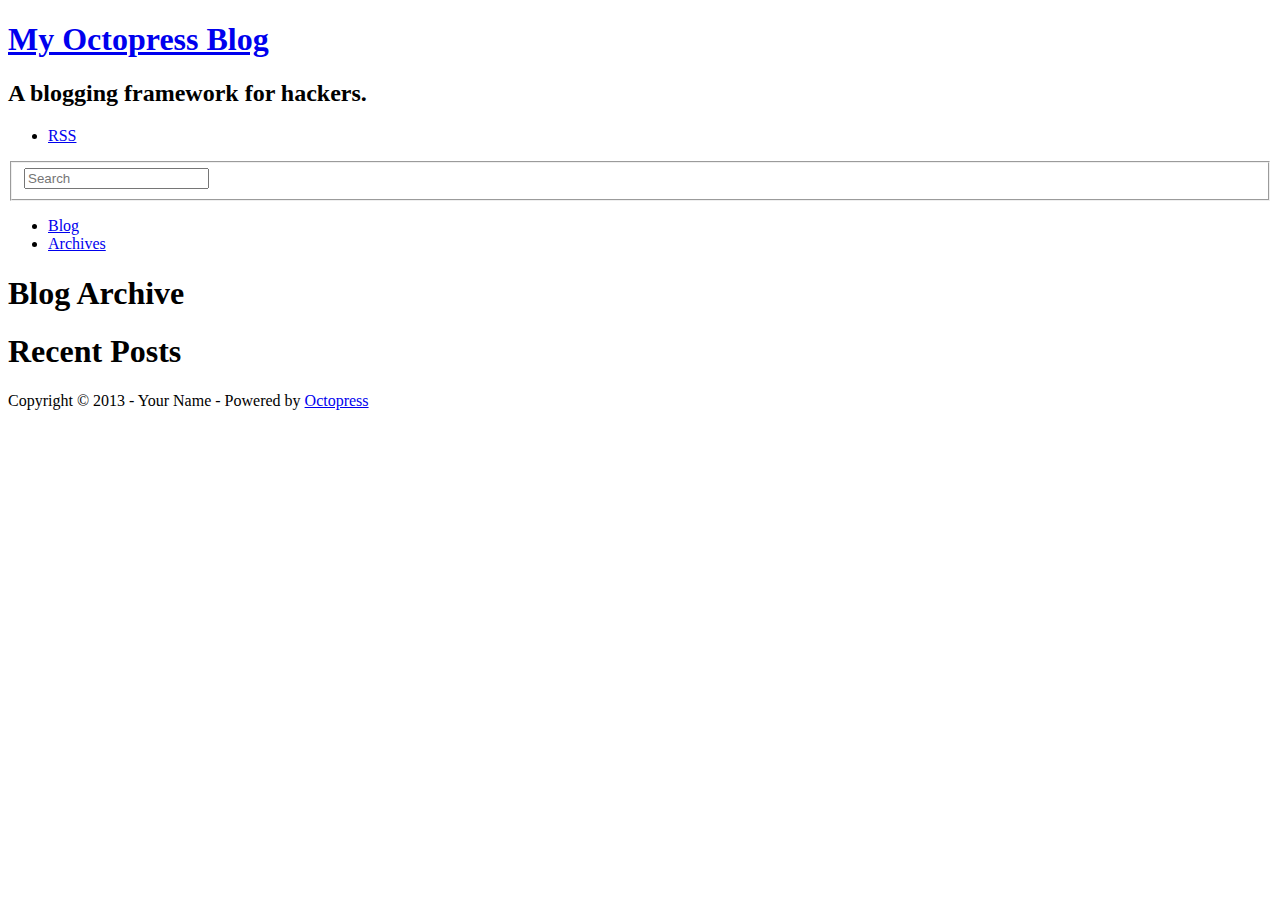
==== blog/archives/index.html @ 7ce46a20 "Site updated at 2013-08-03 17:13:37 UTC" ====
<!DOCTYPE html>
<!--[if IEMobile 7 ]><html class="no-js iem7"><![endif]-->
<!--[if lt IE 9]><html class="no-js lte-ie8"><![endif]-->
<!--[if (gt IE 8)|(gt IEMobile 7)|!(IEMobile)|!(IE)]><!--><html class="no-js" lang="en"><!--<![endif]-->
<head>
  <meta charset="utf-8">
  <title>Blog Archive - My Octopress Blog</title>
  <meta name="author" content="Your Name">

  
  <meta name="description" content=" Blog Archive Recent Posts ">
  

  <!-- http://t.co/dKP3o1e -->
  <meta name="HandheldFriendly" content="True">
  <meta name="MobileOptimized" content="320">
  <meta name="viewport" content="width=device-width, initial-scale=1">

  
  <link rel="canonical" href="http://teloon.github.io/wy-blog/blog/archives">
  <link href="/wy-blog/favicon.png" rel="icon">
  <link href="/wy-blog/stylesheets/screen.css" media="screen, projection" rel="stylesheet" type="text/css">
  <link href="/wy-blog/atom.xml" rel="alternate" title="My Octopress Blog" type="application/atom+xml">
  <script src="/wy-blog/javascripts/modernizr-2.0.js"></script>
  <script src="//ajax.googleapis.com/ajax/libs/jquery/1.9.1/jquery.min.js"></script>
  <script>!window.jQuery && document.write(unescape('%3Cscript src="./javascripts/lib/jquery.min.js"%3E%3C/script%3E'))</script>
  <script src="/wy-blog/javascripts/octopress.js" type="text/javascript"></script>
  <!--Fonts from Google"s Web font directory at http://google.com/webfonts -->
<link href="http://fonts.googleapis.com/css?family=PT+Serif:regular,italic,bold,bolditalic" rel="stylesheet" type="text/css">
<link href="http://fonts.googleapis.com/css?family=PT+Sans:regular,italic,bold,bolditalic" rel="stylesheet" type="text/css">

  

</head>

<body   >
  <header role="banner"><hgroup>
  <h1><a href="/wy-blog/">My Octopress Blog</a></h1>
  
    <h2>A blogging framework for hackers.</h2>
  
</hgroup>

</header>
  <nav role="navigation"><ul class="subscription" data-subscription="rss">
  <li><a href="/wy-blog/atom.xml" rel="subscribe-rss" title="subscribe via RSS">RSS</a></li>
  
</ul>
  
<form action="http://google.com/search" method="get">
  <fieldset role="search">
    <input type="hidden" name="q" value="site:teloon.github.io/wy-blog" />
    <input class="search" type="text" name="q" results="0" placeholder="Search"/>
  </fieldset>
</form>
  
<ul class="main-navigation">
  <li><a href="/wy-blog/">Blog</a></li>
  <li><a href="/wy-blog/blog/archives">Archives</a></li>
</ul>

</nav>
  <div id="main">
    <div id="content">
      <div>
<article role="article">
  
  <header>
    <h1 class="entry-title">Blog Archive</h1>
    
  </header>
  
  <div id="blog-archives">

</div>

  
</article>

</div>

<aside class="sidebar">
  
    <section>
  <h1>Recent Posts</h1>
  <ul id="recent_posts">
    
  </ul>
</section>





  
</aside>


    </div>
  </div>
  <footer role="contentinfo"><p>
  Copyright &copy; 2013 - Your Name -
  <span class="credit">Powered by <a href="http://octopress.org">Octopress</a></span>
</p>

</footer>
  







  <script type="text/javascript">
    (function(){
      var twitterWidgets = document.createElement('script');
      twitterWidgets.type = 'text/javascript';
      twitterWidgets.async = true;
      twitterWidgets.src = '//platform.twitter.com/widgets.js';
      document.getElementsByTagName('head')[0].appendChild(twitterWidgets);
    })();
  </script>





</body>
</html>
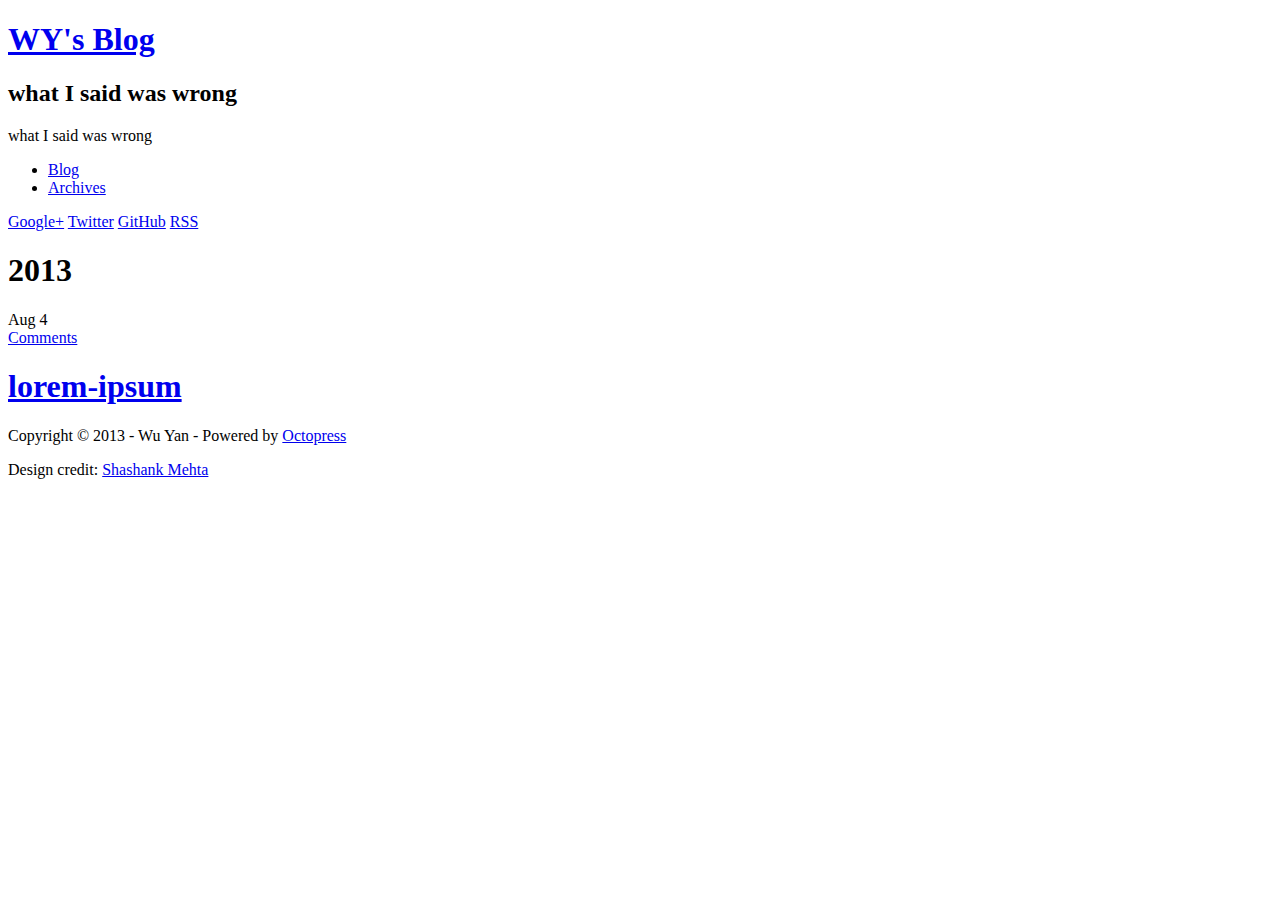
==== commit 6b8db325: "Site updated at 2013-08-06 16:24:15 UTC" ====
--- a/blog/archives/index.html
+++ b/blog/archives/index.html
@@ -1,131 +1,164 @@
 
-<!DOCTYPE html>
-<!--[if IEMobile 7 ]><html class="no-js iem7"><![endif]-->
-<!--[if lt IE 9]><html class="no-js lte-ie8"><![endif]-->
-<!--[if (gt IE 8)|(gt IEMobile 7)|!(IEMobile)|!(IE)]><!--><html class="no-js" lang="en"><!--<![endif]-->
+<!DOCTYPE HTML>
+<html>
 <head>
-  <meta charset="utf-8">
-  <title>Blog Archive - My Octopress Blog</title>
-  <meta name="author" content="Your Name">
+	<meta charset="utf-8">
+	<title>Blog Archives - WY's Blog</title>
+	<meta name="author" content="Wu Yan">
 
-  
-  <meta name="description" content=" Blog Archive Recent Posts ">
-  
+	
+	<meta name="description" content=" 2013 Aug 4 Comments lorem-ipsum ">
+	
 
   <!-- http://t.co/dKP3o1e -->
   <meta name="HandheldFriendly" content="True">
   <meta name="MobileOptimized" content="320">
   <meta name="viewport" content="width=device-width, initial-scale=1">
 
-  
-  <link rel="canonical" href="http://teloon.github.io/wy-blog/blog/archives">
-  <link href="/wy-blog/favicon.png" rel="icon">
-  <link href="/wy-blog/stylesheets/screen.css" media="screen, projection" rel="stylesheet" type="text/css">
-  <link href="/wy-blog/atom.xml" rel="alternate" title="My Octopress Blog" type="application/atom+xml">
-  <script src="/wy-blog/javascripts/modernizr-2.0.js"></script>
-  <script src="//ajax.googleapis.com/ajax/libs/jquery/1.9.1/jquery.min.js"></script>
-  <script>!window.jQuery && document.write(unescape('%3Cscript src="./javascripts/lib/jquery.min.js"%3E%3C/script%3E'))</script>
-  <script src="/wy-blog/javascripts/octopress.js" type="text/javascript"></script>
-  <!--Fonts from Google"s Web font directory at http://google.com/webfonts -->
+	<link href="/wy-blog/atom.xml" rel="alternate" title="WY's Blog" type="application/atom+xml">
+	
+	<link rel="canonical" href="http://teloon.github.io/wy-blog/blog/archives/">
+	<link href="/wy-blog/favicon.png" rel="shortcut icon">
+	<link href="/wy-blog/stylesheets/screen.css" media="screen, projection" rel="stylesheet" type="text/css">
+	<!--[if lt IE 9]><script src="//html5shiv.googlecode.com/svn/trunk/html5.js"></script><![endif]-->
+	<script src="//ajax.googleapis.com/ajax/libs/jquery/1.7.2/jquery.min.js"></script>
+	<link href='http://fonts.googleapis.com/css?family=Open+Sans:400italic,400,700' rel='stylesheet' type='text/css'>
+	<!--Fonts from Google"s Web font directory at http://google.com/webfonts -->
 <link href="http://fonts.googleapis.com/css?family=PT+Serif:regular,italic,bold,bolditalic" rel="stylesheet" type="text/css">
 <link href="http://fonts.googleapis.com/css?family=PT+Sans:regular,italic,bold,bolditalic" rel="stylesheet" type="text/css">
 
-  
-
 </head>
 
-<body   >
-  <header role="banner"><hgroup>
-  <h1><a href="/wy-blog/">My Octopress Blog</a></h1>
+
+<body>
+	<div class="container">
+		<div class="left-col">
+			<div class="intrude-less">
+			<header id="header" class="inner"><div class="profilepic">
+	<script src="/wy-blog/javascripts/md5.js"></script>
+	<script type="text/javascript">
+		$(function(){
+			$('.profilepic').append("<img src='http://www.gravatar.com/avatar/" + MD5("") + "?s=160' alt='Profile Picture' style='width: 160px;' />");
+		});
+	</script>
+</div>
+<hgroup>
+  <h1><a href="/wy-blog/">WY's Blog</a></h1>
   
-    <h2>A blogging framework for hackers.</h2>
+    <h2>what I said was wrong</h2>
   
 </hgroup>
 
-</header>
-  <nav role="navigation"><ul class="subscription" data-subscription="rss">
-  <li><a href="/wy-blog/atom.xml" rel="subscribe-rss" title="subscribe via RSS">RSS</a></li>
-  
-</ul>
-  
-<form action="http://google.com/search" method="get">
-  <fieldset role="search">
-    <input type="hidden" name="q" value="site:teloon.github.io/wy-blog" />
-    <input class="search" type="text" name="q" results="0" placeholder="Search"/>
-  </fieldset>
-</form>
-  
-<ul class="main-navigation">
+<p class="subtitle">what I said was wrong</p>
+<nav id="main-nav"><ul class="main-navigation">
   <li><a href="/wy-blog/">Blog</a></li>
   <li><a href="/wy-blog/blog/archives">Archives</a></li>
 </ul>
 
 </nav>
-  <div id="main">
-    <div id="content">
-      <div>
-<article role="article">
-  
-  <header>
-    <h1 class="entry-title">Blog Archive</h1>
-    
-  </header>
-  
-  <div id="blog-archives">
+<nav id="sub-nav">
+	<div class="social">
+		
+		
+		<a class="google" href="https://plus.google.com/114136964255904308215" rel="author" title="Google+">Google+</a>
+		
+		
+		<a class="twitter" href="http://twitter.com/teloon" title="Twitter">Twitter</a>
+		
+		
+		<a class="github" href="https://github.com/teloon" title="GitHub">GitHub</a>
+		
+		
+		
+		
+		
+		
+		
+		
+		<a class="rss" href="/wy-blog/atom.xml" title="RSS">RSS</a>
+		
+	</div>
+</nav>
+</header>				
+			</div>
+		</div>	
+		<div class="mid-col">
+			
+				
+			
+			<div class="mid-col-container">
+				<div id="content" class="inner"><div itemscope itemtype="http://schema.org/Blog">
 
-</div>
+	
 
-  
+
+	
+	
+	<section class="archives"><h1 class="year">2013</h1>
+
+<article itemprop="blogPost" itemscope itemtype="http://schema.org/BlogPosting">
+	<div class="meta">
+		<span class="date"><time datetime="2013-08-04T23:38:00+08:00" itemprop="datePublished">Aug  4</time></span>
+		<br>
+		<span class="tags">
+
+</span>
+	    
+	    <span class="comments"><a href="/wy-blog/blog/2013/08/04/lorem-ipsum/#disqus_thread">Comments</a></span>
+	    
+	</div>
+	<h1 class="title" itemprop="name"><a href="/wy-blog/blog/2013/08/04/lorem-ipsum/">lorem-ipsum</a></h1>
 </article>
 
-</div>
+  </section>
+</div></div>
+			</div>
+			<footer id="footer" class="inner"><p>
+  Copyright &copy; 2013 - Wu Yan -
+  <span class="credit">Powered by <a href="http://octopress.org">Octopress</a></span>
+</p>
 
-<aside class="sidebar">
-  
-    <section>
-  <h1>Recent Posts</h1>
-  <ul id="recent_posts">
-    
-  </ul>
-</section>
+Design credit: <a href="http://shashankmehta.in/archive/2012/greyshade.html">Shashank Mehta</a></footer>
+			<script src="/wy-blog/javascripts/slash.js"></script>
+<script src="/wy-blog/javascripts/jquery.fancybox.pack.js"></script>
+<script type="text/javascript">
+(function($){
+	$('.fancybox').fancybox();
+})(jQuery);
+</script> <!-- Delete or comment this line to disable Fancybox -->
+
+
+<script type="text/javascript">
+      var disqus_shortname = 'wysblog';
+      
+        
+        var disqus_script = 'count.js';
+      
+    (function () {
+      var dsq = document.createElement('script'); dsq.type = 'text/javascript'; dsq.async = true;
+      dsq.src = 'http://' + disqus_shortname + '.disqus.com/' + disqus_script;
+      (document.getElementsByTagName('head')[0] || document.getElementsByTagName('body')[0]).appendChild(dsq);
+    }());
+</script>
+
+
+
+	<script type="text/javascript">
+		var _gaq = _gaq || [];
+		_gaq.push(['_setAccount', 'UA-35884827-2']);
+		_gaq.push(['_trackPageview']);
+
+		(function() {
+			var ga = document.createElement('script'); ga.type = 'text/javascript'; ga.async = true;
+			ga.src = ('https:' == document.location.protocol ? 'https://ssl' : 'http://www') + '.google-analytics.com/ga.js';
+			var s = document.getElementsByTagName('script')[0]; s.parentNode.insertBefore(ga, s);
+		})();
+	</script>
 
 
 
 
-
-  
-</aside>
-
-
-    </div>
-  </div>
-  <footer role="contentinfo"><p>
-  Copyright &copy; 2013 - Your Name -
-  <span class="credit">Powered by <a href="http://octopress.org">Octopress</a></span>
-</p>
-
-</footer>
-  
-
-
-
-
-
-
-
-  <script type="text/javascript">
-    (function(){
-      var twitterWidgets = document.createElement('script');
-      twitterWidgets.type = 'text/javascript';
-      twitterWidgets.async = true;
-      twitterWidgets.src = '//platform.twitter.com/widgets.js';
-      document.getElementsByTagName('head')[0].appendChild(twitterWidgets);
-    })();
-  </script>
-
-
-
-
-
+		</div>
+	</div>
 </body>
 </html>
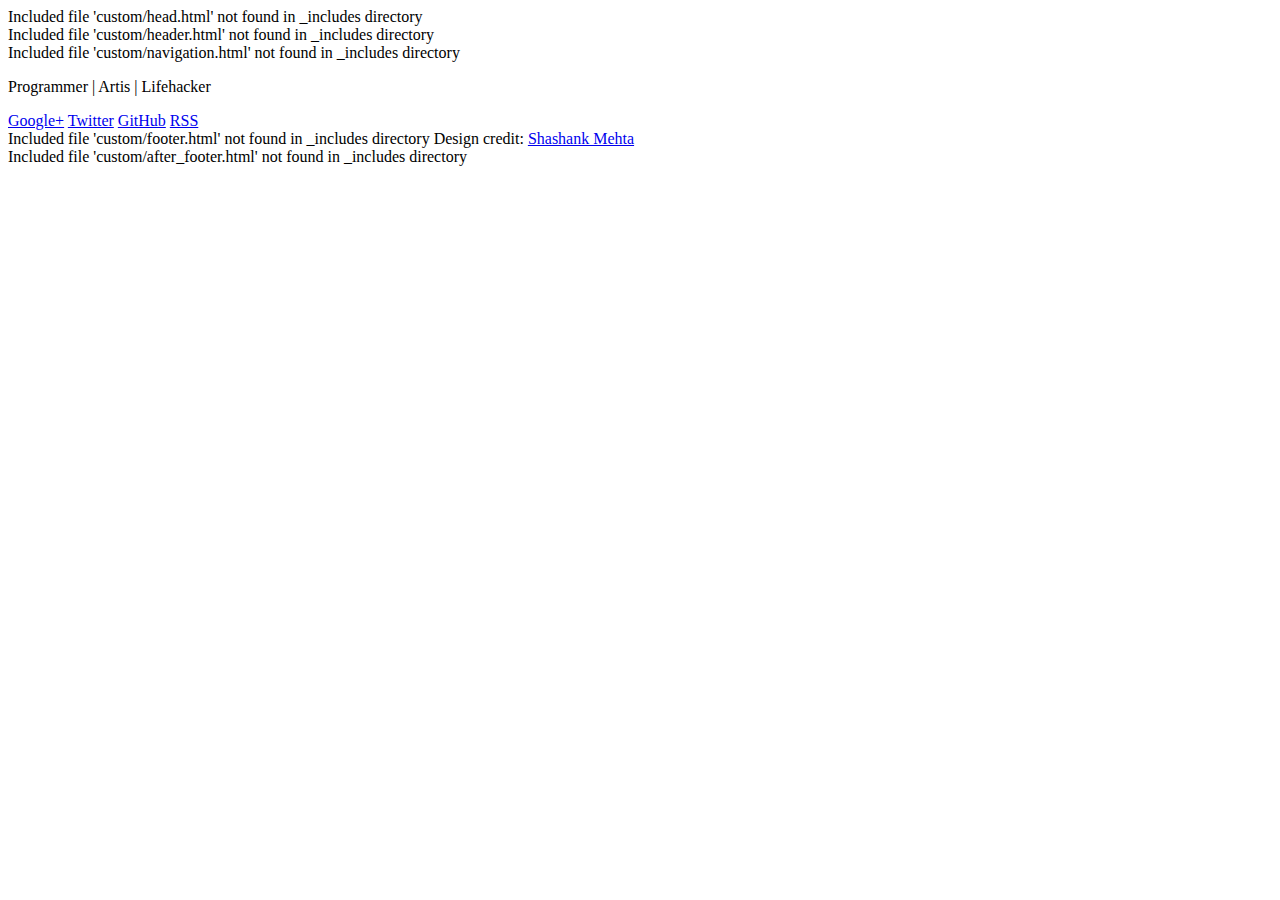
==== commit 580a6af8: "Site updated at 2013-08-08 18:11:45 UTC" ====
--- a/blog/archives/index.html
+++ b/blog/archives/index.html
@@ -3,11 +3,11 @@
 <html>
 <head>
 	<meta charset="utf-8">
-	<title>Blog Archives - WY's Blog</title>
+	<title>Blog Archives - Wu Yan</title>
 	<meta name="author" content="Wu Yan">
 
 	
-	<meta name="description" content=" 2013 Aug 4 Comments lorem-ipsum ">
+	<meta name="description" content=" ">
 	
 
   <!-- http://t.co/dKP3o1e -->
@@ -15,18 +15,16 @@
   <meta name="MobileOptimized" content="320">
   <meta name="viewport" content="width=device-width, initial-scale=1">
 
-	<link href="/wy-blog/atom.xml" rel="alternate" title="WY's Blog" type="application/atom+xml">
+	<link href="/wy-blog/atom.xml" rel="alternate" title="Wu Yan" type="application/atom+xml">
 	
 	<link rel="canonical" href="http://teloon.github.io/wy-blog/blog/archives/">
 	<link href="/wy-blog/favicon.png" rel="shortcut icon">
 	<link href="/wy-blog/stylesheets/screen.css" media="screen, projection" rel="stylesheet" type="text/css">
+	<link href="/wy-blog/stylesheets/font-awesome.min.css" media="screen, projection" rel="stylesheet" type="text/css">
 	<!--[if lt IE 9]><script src="//html5shiv.googlecode.com/svn/trunk/html5.js"></script><![endif]-->
 	<script src="//ajax.googleapis.com/ajax/libs/jquery/1.7.2/jquery.min.js"></script>
 	<link href='http://fonts.googleapis.com/css?family=Open+Sans:400italic,400,700' rel='stylesheet' type='text/css'>
-	<!--Fonts from Google"s Web font directory at http://google.com/webfonts -->
-<link href="http://fonts.googleapis.com/css?family=PT+Serif:regular,italic,bold,bolditalic" rel="stylesheet" type="text/css">
-<link href="http://fonts.googleapis.com/css?family=PT+Sans:regular,italic,bold,bolditalic" rel="stylesheet" type="text/css">
-
+	Included file 'custom/head.html' not found in _includes directory
 </head>
 
 
@@ -42,19 +40,14 @@
 		});
 	</script>
 </div>
-<hgroup>
-  <h1><a href="/wy-blog/">WY's Blog</a></h1>
-  
-    <h2>what I said was wrong</h2>
-  
-</hgroup>
+Included file 'custom/header.html' not found in _includes directory
+<nav id="main-nav">Included file 'custom/navigation.html' not found in _includes directory
 
-<p class="subtitle">what I said was wrong</p>
-<nav id="main-nav"><ul class="main-navigation">
-  <li><a href="/wy-blog/">Blog</a></li>
-  <li><a href="/wy-blog/blog/archives">Archives</a></li>
-</ul>
-
+<section class="aboutme">
+  <p>
+    Programmer | Artis | Lifehacker
+  </p>
+</section>
 </nav>
 <nav id="sub-nav">
 	<div class="social">
@@ -89,35 +82,10 @@
 			<div class="mid-col-container">
 				<div id="content" class="inner"><div itemscope itemtype="http://schema.org/Blog">
 
-	
-
-
-	
-	
-	<section class="archives"><h1 class="year">2013</h1>
-
-<article itemprop="blogPost" itemscope itemtype="http://schema.org/BlogPosting">
-	<div class="meta">
-		<span class="date"><time datetime="2013-08-04T23:38:00+08:00" itemprop="datePublished">Aug  4</time></span>
-		<br>
-		<span class="tags">
-
-</span>
-	    
-	    <span class="comments"><a href="/wy-blog/blog/2013/08/04/lorem-ipsum/#disqus_thread">Comments</a></span>
-	    
-	</div>
-	<h1 class="title" itemprop="name"><a href="/wy-blog/blog/2013/08/04/lorem-ipsum/">lorem-ipsum</a></h1>
-</article>
-
   </section>
 </div></div>
 			</div>
-			<footer id="footer" class="inner"><p>
-  Copyright &copy; 2013 - Wu Yan -
-  <span class="credit">Powered by <a href="http://octopress.org">Octopress</a></span>
-</p>
-
+			<footer id="footer" class="inner">Included file 'custom/footer.html' not found in _includes directory
 Design credit: <a href="http://shashankmehta.in/archive/2012/greyshade.html">Shashank Mehta</a></footer>
 			<script src="/wy-blog/javascripts/slash.js"></script>
 <script src="/wy-blog/javascripts/jquery.fancybox.pack.js"></script>
@@ -156,8 +124,7 @@
 	</script>
 
 
-
-
+Included file 'custom/after_footer.html' not found in _includes directory
 		</div>
 	</div>
 </body>
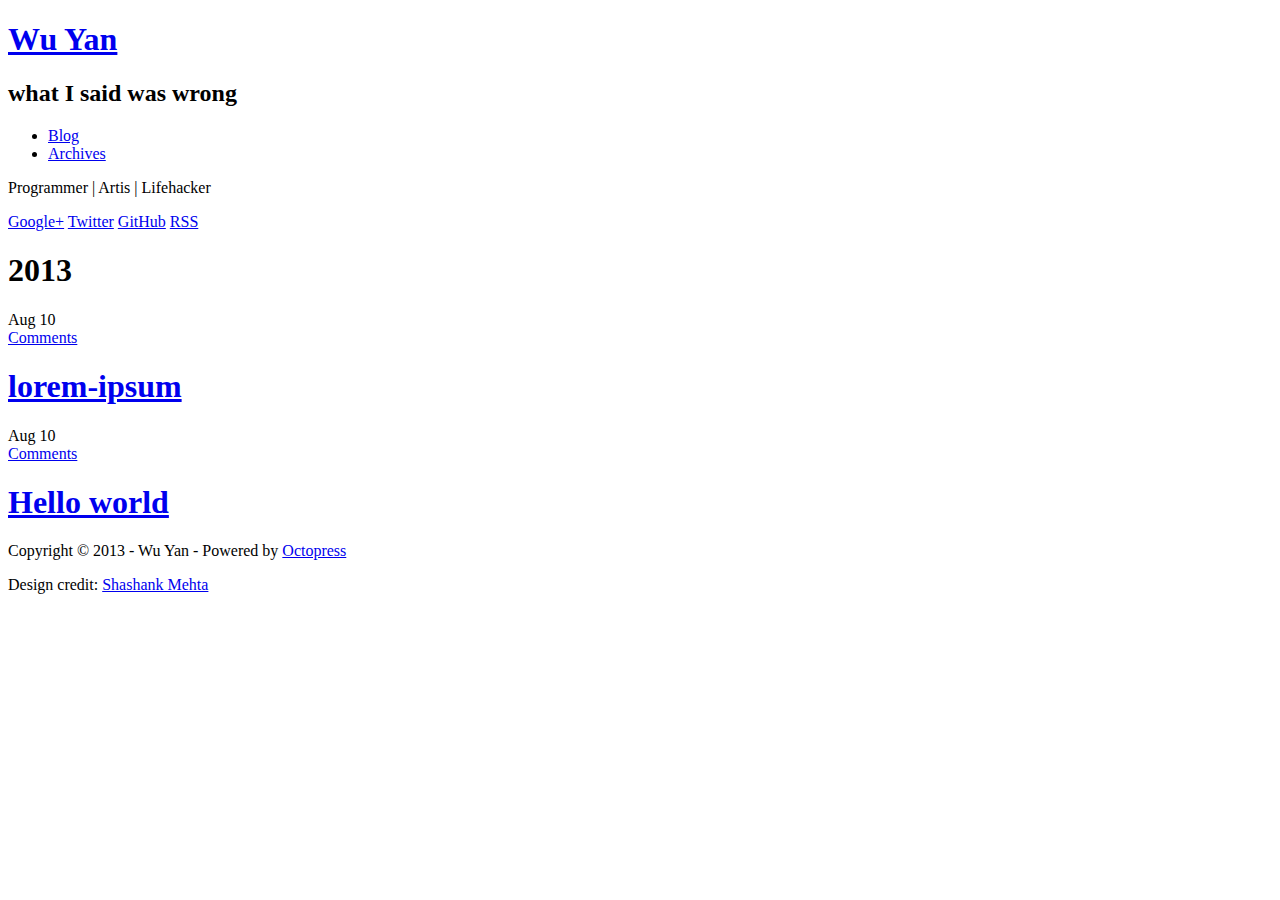
==== commit 93922fbc: "Site updated at 2013-08-25 12:19:44 UTC" ====
--- a/blog/archives/index.html
+++ b/blog/archives/index.html
@@ -7,7 +7,7 @@
 	<meta name="author" content="Wu Yan">
 
 	
-	<meta name="description" content=" ">
+	<meta name="description" content=" 2013 Aug 10 Comments lorem-ipsum Aug 10 Comments Hello world ">
 	
 
   <!-- http://t.co/dKP3o1e -->
@@ -24,7 +24,10 @@
 	<!--[if lt IE 9]><script src="//html5shiv.googlecode.com/svn/trunk/html5.js"></script><![endif]-->
 	<script src="//ajax.googleapis.com/ajax/libs/jquery/1.7.2/jquery.min.js"></script>
 	<link href='http://fonts.googleapis.com/css?family=Open+Sans:400italic,400,700' rel='stylesheet' type='text/css'>
-	Included file 'custom/head.html' not found in _includes directory
+	<!--Fonts from Google"s Web font directory at http://google.com/webfonts -->
+<link href="http://fonts.googleapis.com/css?family=PT+Serif:regular,italic,bold,bolditalic" rel="stylesheet" type="text/css">
+<link href="http://fonts.googleapis.com/css?family=PT+Sans:regular,italic,bold,bolditalic" rel="stylesheet" type="text/css">
+
 </head>
 
 
@@ -36,12 +39,22 @@
 	<script src="/wy-blog/javascripts/md5.js"></script>
 	<script type="text/javascript">
 		$(function(){
-			$('.profilepic').append("<img src='http://www.gravatar.com/avatar/" + MD5("") + "?s=160' alt='Profile Picture' style='width: 160px;' />");
+			$('.profilepic').append("<img src='http://www.gravatar.com/avatar/" + MD5("telooon@gmail.com") + "?s=160' alt='Profile Picture' style='width: 160px;' />");
 		});
 	</script>
 </div>
-Included file 'custom/header.html' not found in _includes directory
-<nav id="main-nav">Included file 'custom/navigation.html' not found in _includes directory
+<hgroup>
+  <h1><a href="/wy-blog/">Wu Yan</a></h1>
+  
+    <h2>what I said was wrong</h2>
+  
+</hgroup>
+
+<nav id="main-nav"><ul class="main-navigation">
+  <li><a href="/wy-blog/">Blog</a></li>
+  <li><a href="/wy-blog/blog/archives">Archives</a></li>
+</ul>
+
 
 <section class="aboutme">
   <p>
@@ -82,10 +95,52 @@
 			<div class="mid-col-container">
 				<div id="content" class="inner"><div itemscope itemtype="http://schema.org/Blog">
 
+	
+
+
+	
+	
+	<section class="archives"><h1 class="year">2013</h1>
+
+<article itemprop="blogPost" itemscope itemtype="http://schema.org/BlogPosting">
+	<div class="meta">
+		<span class="date"><time datetime="2013-08-10T23:37:00+08:00" itemprop="datePublished">Aug 10</time></span>
+		<br>
+		<span class="tags">
+
+</span>
+	    
+	    <span class="comments"><a href="/wy-blog/blog/2013/08/10/lorem-ipsum/#disqus_thread">Comments</a></span>
+	    
+	</div>
+	<h1 class="title" itemprop="name"><a href="/wy-blog/blog/2013/08/10/lorem-ipsum/">lorem-ipsum</a></h1>
+</article>
+
+	
+
+
+<article itemprop="blogPost" itemscope itemtype="http://schema.org/BlogPosting">
+	<div class="meta">
+		<span class="date"><time datetime="2013-08-10T23:34:00+08:00" itemprop="datePublished">Aug 10</time></span>
+		<br>
+		<span class="tags">
+
+</span>
+	    
+	    <span class="comments"><a href="/wy-blog/blog/2013/08/10/hello-world/#disqus_thread">Comments</a></span>
+	    
+	</div>
+	<h1 class="title" itemprop="name"><a href="/wy-blog/blog/2013/08/10/hello-world/">Hello world</a></h1>
+</article>
+
   </section>
 </div></div>
 			</div>
-			<footer id="footer" class="inner">Included file 'custom/footer.html' not found in _includes directory
+			<footer id="footer" class="inner"><p>
+  Copyright &copy; 2013 - Wu Yan -
+  <span class="credit">Powered by <a href="http://octopress.org">Octopress</a></span>
+</p>
+
 Design credit: <a href="http://shashankmehta.in/archive/2012/greyshade.html">Shashank Mehta</a></footer>
 			<script src="/wy-blog/javascripts/slash.js"></script>
 <script src="/wy-blog/javascripts/jquery.fancybox.pack.js"></script>
@@ -124,7 +179,8 @@
 	</script>
 
 
-Included file 'custom/after_footer.html' not found in _includes directory
+
+
 		</div>
 	</div>
 </body>
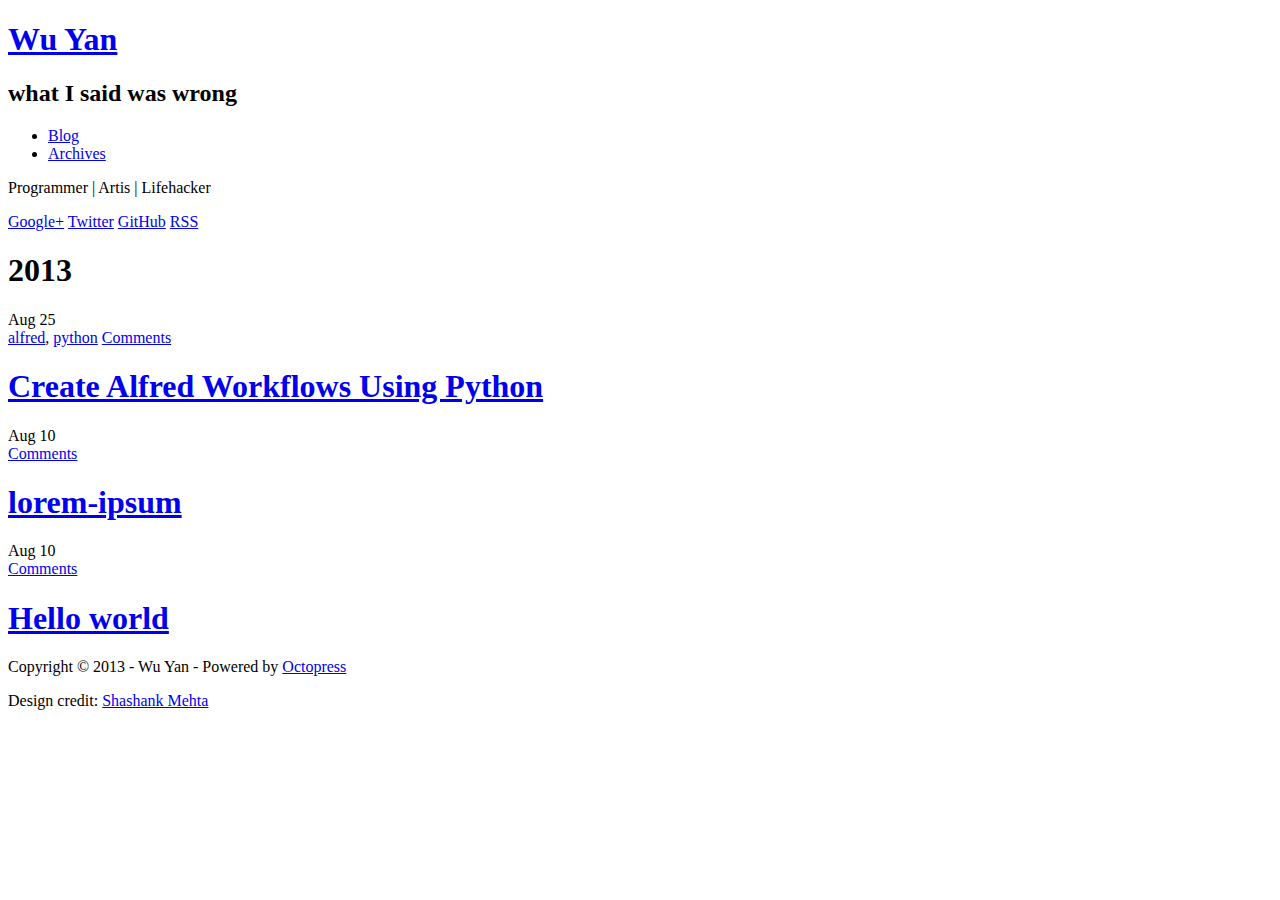
==== commit 1f6ffe1e: "Site updated at 2013-08-25 14:37:44 UTC" ====
--- a/blog/archives/index.html
+++ b/blog/archives/index.html
@@ -7,7 +7,7 @@
 	<meta name="author" content="Wu Yan">
 
 	
-	<meta name="description" content=" 2013 Aug 10 Comments lorem-ipsum Aug 10 Comments Hello world ">
+	<meta name="description" content=" 2013 Aug 25 alfred, python Comments Create Alfred Workflows Using Python Aug 10 Comments lorem-ipsum Aug 10 Comments Hello world ">
 	
 
   <!-- http://t.co/dKP3o1e -->
@@ -104,6 +104,27 @@
 
 <article itemprop="blogPost" itemscope itemtype="http://schema.org/BlogPosting">
 	<div class="meta">
+		<span class="date"><time datetime="2013-08-25T20:30:00+08:00" itemprop="datePublished">Aug 25</time></span>
+		<br>
+		<span class="tags">
+
+
+	<a class='category' href='/wy-blog/blog/categories/alfred/'>alfred</a>, <a class='category' href='/wy-blog/blog/categories/python/'>python</a>
+
+
+</span>
+	    
+	    <span class="comments"><a href="/wy-blog/blog/2013/08/25/create-alfred-workflows-using-python/#disqus_thread">Comments</a></span>
+	    
+	</div>
+	<h1 class="title" itemprop="name"><a href="/wy-blog/blog/2013/08/25/create-alfred-workflows-using-python/">Create Alfred Workflows Using Python</a></h1>
+</article>
+
+	
+
+
+<article itemprop="blogPost" itemscope itemtype="http://schema.org/BlogPosting">
+	<div class="meta">
 		<span class="date"><time datetime="2013-08-10T23:37:00+08:00" itemprop="datePublished">Aug 10</time></span>
 		<br>
 		<span class="tags">
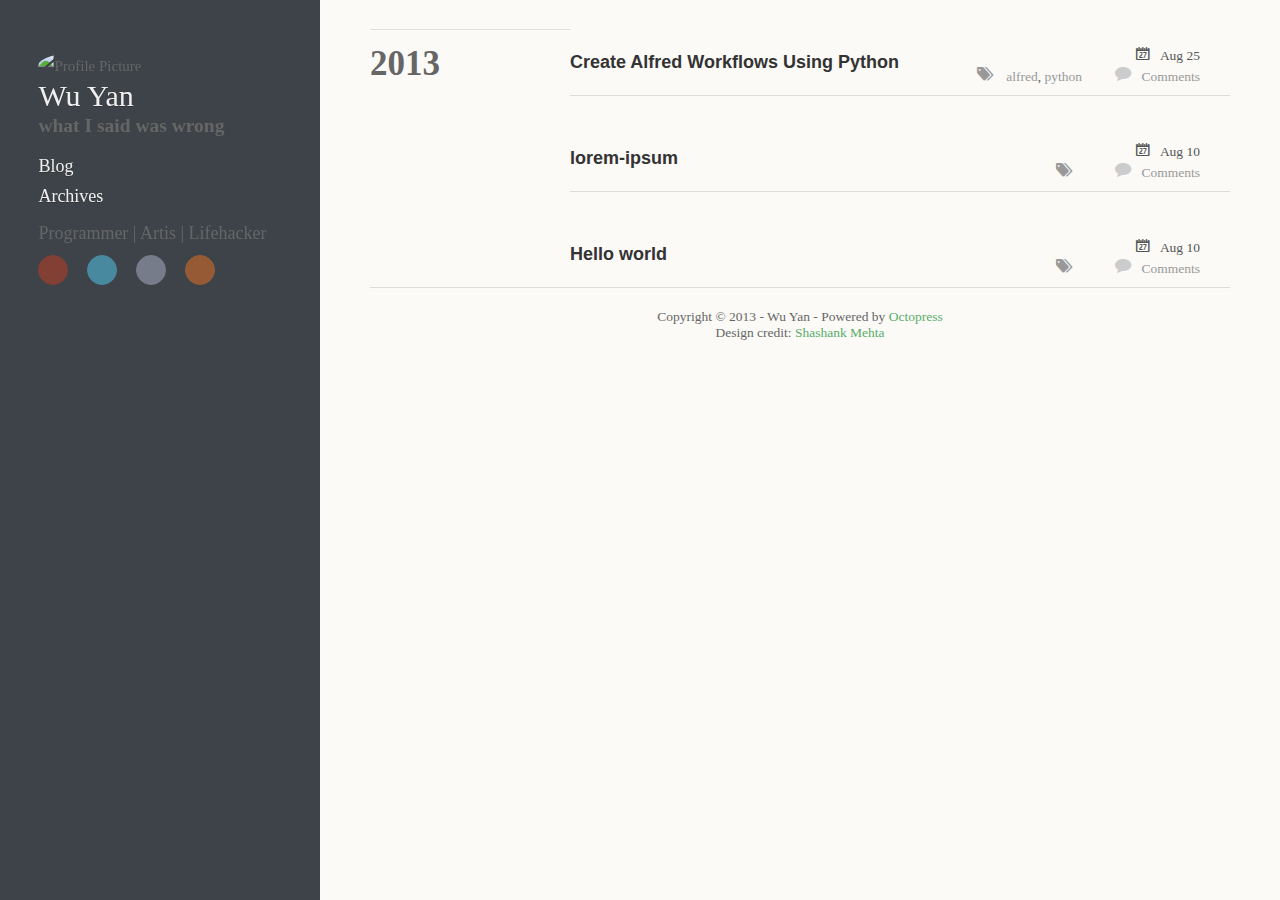
==== commit a6a3d6bc: "Site updated at 2013-09-14 09:30:04 UTC" ====
--- a/blog/archives/index.html
+++ b/blog/archives/index.html
@@ -18,9 +18,9 @@
 	<link href="/wy-blog/atom.xml" rel="alternate" title="Wu Yan" type="application/atom+xml">
 	
 	<link rel="canonical" href="http://teloon.github.io/wy-blog/blog/archives/">
-	<link href="/wy-blog/favicon.png" rel="shortcut icon">
-	<link href="/wy-blog/stylesheets/screen.css" media="screen, projection" rel="stylesheet" type="text/css">
-	<link href="/wy-blog/stylesheets/font-awesome.min.css" media="screen, projection" rel="stylesheet" type="text/css">
+	<link href="/favicon.png" rel="shortcut icon">
+	<link href="/stylesheets/screen.css" media="screen, projection" rel="stylesheet" type="text/css">
+	<link href="/stylesheets/font-awesome.min.css" media="screen, projection" rel="stylesheet" type="text/css">
 	<!--[if lt IE 9]><script src="//html5shiv.googlecode.com/svn/trunk/html5.js"></script><![endif]-->
 	<script src="//ajax.googleapis.com/ajax/libs/jquery/1.7.2/jquery.min.js"></script>
 	<link href='http://fonts.googleapis.com/css?family=Open+Sans:400italic,400,700' rel='stylesheet' type='text/css'>
@@ -36,7 +36,7 @@
 		<div class="left-col">
 			<div class="intrude-less">
 			<header id="header" class="inner"><div class="profilepic">
-	<script src="/wy-blog/javascripts/md5.js"></script>
+	<script src="/javascripts/md5.js"></script>
 	<script type="text/javascript">
 		$(function(){
 			$('.profilepic').append("<img src='http://www.gravatar.com/avatar/" + MD5("telooon@gmail.com") + "?s=160' alt='Profile Picture' style='width: 160px;' />");
@@ -44,15 +44,15 @@
 	</script>
 </div>
 <hgroup>
-  <h1><a href="/wy-blog/">Wu Yan</a></h1>
+  <h1><a href="/">Wu Yan</a></h1>
   
     <h2>what I said was wrong</h2>
   
 </hgroup>
 
 <nav id="main-nav"><ul class="main-navigation">
-  <li><a href="/wy-blog/">Blog</a></li>
-  <li><a href="/wy-blog/blog/archives">Archives</a></li>
+  <li><a href="/">Blog</a></li>
+  <li><a href="/blog/archives">Archives</a></li>
 </ul>
 
 
@@ -109,15 +109,15 @@
 		<span class="tags">
 
 
-	<a class='category' href='/wy-blog/blog/categories/alfred/'>alfred</a>, <a class='category' href='/wy-blog/blog/categories/python/'>python</a>
+	<a class='category' href='/blog/categories/alfred/'>alfred</a>, <a class='category' href='/blog/categories/python/'>python</a>
 
 
 </span>
 	    
-	    <span class="comments"><a href="/wy-blog/blog/2013/08/25/create-alfred-workflows-using-python/#disqus_thread">Comments</a></span>
-	    
-	</div>
-	<h1 class="title" itemprop="name"><a href="/wy-blog/blog/2013/08/25/create-alfred-workflows-using-python/">Create Alfred Workflows Using Python</a></h1>
+	    <span class="comments"><a href="/blog/2013/08/25/create-alfred-workflows-using-python/#disqus_thread">Comments</a></span>
+	    
+	</div>
+	<h1 class="title" itemprop="name"><a href="/blog/2013/08/25/create-alfred-workflows-using-python/">Create Alfred Workflows Using Python</a></h1>
 </article>
 
 	
@@ -131,10 +131,10 @@
 
 </span>
 	    
-	    <span class="comments"><a href="/wy-blog/blog/2013/08/10/lorem-ipsum/#disqus_thread">Comments</a></span>
-	    
-	</div>
-	<h1 class="title" itemprop="name"><a href="/wy-blog/blog/2013/08/10/lorem-ipsum/">lorem-ipsum</a></h1>
+	    <span class="comments"><a href="/blog/2013/08/10/lorem-ipsum/#disqus_thread">Comments</a></span>
+	    
+	</div>
+	<h1 class="title" itemprop="name"><a href="/blog/2013/08/10/lorem-ipsum/">lorem-ipsum</a></h1>
 </article>
 
 	
@@ -148,10 +148,10 @@
 
 </span>
 	    
-	    <span class="comments"><a href="/wy-blog/blog/2013/08/10/hello-world/#disqus_thread">Comments</a></span>
-	    
-	</div>
-	<h1 class="title" itemprop="name"><a href="/wy-blog/blog/2013/08/10/hello-world/">Hello world</a></h1>
+	    <span class="comments"><a href="/blog/2013/08/10/hello-world/#disqus_thread">Comments</a></span>
+	    
+	</div>
+	<h1 class="title" itemprop="name"><a href="/blog/2013/08/10/hello-world/">Hello world</a></h1>
 </article>
 
   </section>
@@ -163,8 +163,8 @@
 </p>
 
 Design credit: <a href="http://shashankmehta.in/archive/2012/greyshade.html">Shashank Mehta</a></footer>
-			<script src="/wy-blog/javascripts/slash.js"></script>
-<script src="/wy-blog/javascripts/jquery.fancybox.pack.js"></script>
+			<script src="/javascripts/slash.js"></script>
+<script src="/javascripts/jquery.fancybox.pack.js"></script>
 <script type="text/javascript">
 (function($){
 	$('.fancybox').fancybox();
--- a/stylesheets/screen.css
+++ b/stylesheets/screen.css
@@ -0,0 +1 @@
+@font-face{font-family:'FontAwesome';src:url("/font/fontawesome-webfont.eot");src:url("/font/fontawesome-webfont.eot?#iefix") format("embedded-opentype"),url("/font/fontawesome-webfont.woff") format("woff"),url("/font/fontawesome-webfont.ttf") format("truetype"),url("/font/fontawesome-webfont.svgz#FontAwesomeRegular") format("svg"),url("/font/fontawesome-webfont.svg#FontAwesomeRegular") format("svg");font-weight:normal;font-style:normal}*{margin:0;padding:0}body{font-family:"HelveticaNeue-Light","Helvetica Neue Light","Helvetica Neue",Helvetica,Arial,sans-serif;font-weight:200;font-size:15px;background:#eee;color:#666}@media screen and (max-width: 1040px){body{margin:0 20px}}@media screen and (max-width: 600px){body{font-size:13px}}h1{font-size:35px}h2{font-size:1.3em}h3{font-size:1.1em}a{text-decoration:none;outline-width:0;color:#258fb8}.basic-alignment.left,article .entry-content img.left,article .entry-content video.left{float:left;margin-right:1.5em}.basic-alignment.right,article .entry-content img.right,article .entry-content video.right{float:right;margin-left:1.5em}.basic-alignment.center,article .entry-content img.center,article .entry-content video.center{display:block;margin:0 auto 1.5em}.basic-alignment.left,article .entry-content img.left,article .entry-content video.left,.basic-alignment.right,article .entry-content img.right,article .entry-content video.right{margin-bottom:.8em}.alignleft{float:left}.alignright{float:right}.clearfix{*zoom:1}.clearfix:after{content:"";display:table;clear:both}.inner{width:1000px;margin:0 auto}@media screen and (max-width: 1040px){.inner{width:100%}}.pullquote-right:before,.pullquote-left:before{padding:0;border:none;content:attr(data-pullquote);float:right;width:45%;margin:.5em 0 1em 1.5em;position:relative;top:7px;font-size:1.4em;line-height:1.45em}.pullquote-left:before{float:left;margin:.5em 1.5em 1em 0}#header{height:30px;padding:30px 0;border-bottom:1px solid #ddd;line-height:30px}@media screen and (max-width: 1040px){#header{height:auto;position:relative;padding-bottom:10px}}#header a{color:#333332;-webkit-transition:color 0.3s;-moz-transition:color 0.3s;-o-transition:color 0.3s;transition:color 0.3s}#header a:hover{color:#258fb8}#header h1{float:left;font-weight:300;font-size:30px}@media screen and (max-width: 1040px){#header h1{float:none}}#main-nav{float:left;margin-left:30px}@media screen and (max-width: 1040px){#main-nav{float:none;margin-left:0;margin-top:15px}}@media screen and (max-width: 600px){#main-nav>ul{display:none}}#main-nav>ul>li{margin-left:50px;display:-moz-inline-stack;display:inline-block;vertical-align:middle;*vertical-align:auto;zoom:1;*display:inline}@media screen and (max-width: 1040px){#main-nav>ul>li{margin-left:0;margin-right:50px}#main-nav>ul>li:last-of-type{margin-right:0}}#main-nav>ul>li:hover>a{color:#258fb8}#main-nav>ul>li>a{padding:38px 0;margin-top:-38px}#main-nav>ul>li>a:after{content:"\f078";color:#ccc;font:12px FontAwesome;padding-left:10px}#main-nav>ul>li>a:only-child:after{content:""}@media screen and (max-width: 1040px){#main-nav>ul>li>a{padding:18px 0}}#main-nav>ul ul{position:absolute;top:60px;left:-15px;z-index:10;white-space:nowrap;background:#ddd;border:1px solid #ccc;list-style:none;display:none;-webkit-box-shadow:0 4px 8px rgba(0,0,0,0.1);-moz-box-shadow:0 4px 8px rgba(0,0,0,0.1);box-shadow:0 4px 8px rgba(0,0,0,0.1);-webkit-border-radius:0 0 5px 5px;-moz-border-radius:0 0 5px 5px;-ms-border-radius:0 0 5px 5px;-o-border-radius:0 0 5px 5px;border-radius:0 0 5px 5px}@media screen and (max-width: 1040px){#main-nav>ul ul{top:40px}}#main-nav>ul ul ul{-webkit-border-radius:0 5px 5px 5px;-moz-border-radius:0 5px 5px 5px;-ms-border-radius:0 5px 5px 5px;-o-border-radius:0 5px 5px 5px;border-radius:0 5px 5px 5px}#main-nav>ul ul li{border-top:1px solid #eee;border-bottom:1px solid #ccc}#main-nav>ul ul li:hover{background:#d5d5d5}#main-nav>ul ul li:first-of-type{border-top:none}#main-nav>ul ul li:first-of-type ul{-webkit-border-radius:0 0 5px 5px;-moz-border-radius:0 0 5px 5px;-ms-border-radius:0 0 5px 5px;-o-border-radius:0 0 5px 5px;border-radius:0 0 5px 5px}#main-nav>ul ul li:last-of-type{border-bottom:none}#main-nav>ul ul li>a{display:block;padding:5px 15px}#main-nav>ul ul li>a:after{content:"\f054";color:#999;font:12px FontAwesome;padding-left:10px}#main-nav>ul ul li>a:hover{color:#333332}#main-nav>ul ul li>a:only-child:after{content:""}#main-nav>ul ul ul{top:0;left:100%}#main-nav>ul li{position:relative}#main-nav>ul li:hover>ul{display:block}#main-nav select{display:none;margin-bottom:10px}@media screen and (max-width: 600px){#main-nav select{display:block}}#mobile-nav{display:none;height:37px;position:relative}@media screen and (max-width: 600px){#mobile-nav{display:block}}#mobile-nav a{display:block}#mobile-nav .button{cursor:pointer}#mobile-nav .container{display:none}#mobile-nav .menu{position:relative;width:100%}#mobile-nav .menu .button{background:#f2f2f2;border:1px solid #ddd;color:#999;padding:0 60px 0 10px;position:relative;-webkit-border-radius:5px;-moz-border-radius:5px;-ms-border-radius:5px;-o-border-radius:5px;border-radius:5px}#mobile-nav .menu .button:hover{color:#999}#mobile-nav .menu .button.on{color:#666;-webkit-border-radius:5px 5px 5px 0;-moz-border-radius:5px 5px 5px 0;-ms-border-radius:5px 5px 5px 0;-o-border-radius:5px 5px 5px 0;border-radius:5px 5px 5px 0}#mobile-nav .menu .button.on:before{content:"\f077"}#mobile-nav .menu .button:before{content:"\f078";color:#ddd;font:16px FontAwesome;line-height:30px;position:absolute;top:0;right:40px}#mobile-nav .menu .container{background:#f2f2f2;border:1px solid #ddd;border-top:none;position:absolute;top:31px;z-index:1;-webkit-border-radius:0 0 5px 5px;-moz-border-radius:0 0 5px 5px;-ms-border-radius:0 0 5px 5px;-o-border-radius:0 0 5px 5px;border-radius:0 0 5px 5px}#mobile-nav .menu .container ul{list-style:none}#mobile-nav .menu .container ul ul{margin-left:20px}#mobile-nav .menu .container a{padding:0 10px}#mobile-nav .search{position:absolute;top:0;right:0}#mobile-nav .search .button{background:#ddd;width:30px;height:30px;position:absolute;top:1px;right:-1px;-webkit-border-radius:0 5px 5px 0;-moz-border-radius:0 5px 5px 0;-ms-border-radius:0 5px 5px 0;-o-border-radius:0 5px 5px 0;border-radius:0 5px 5px 0}#mobile-nav .search .button:before{content:"\f002";color:#f2f2f2;font:20px FontAwesome;line-height:30px;position:absolute;top:0;left:7px}#mobile-nav .search .button.on{background:#ccc}#mobile-nav .search .button.on:before{content:"\f00d"}#mobile-nav .search .container{position:absolute;right:51px;z-index:1}#mobile-nav .search input[type="text"]{background:#fff;border:1px solid #ddd;border-right:none;color:#999;font:13px "HelveticaNeue-Light","Helvetica Neue Light","Helvetica Neue",Helvetica,Arial,sans-serif;height:30px;width:100%;padding:0 10px;-webkit-border-radius:5px 0 0 5px;-moz-border-radius:5px 0 0 5px;-ms-border-radius:5px 0 0 5px;-o-border-radius:5px 0 0 5px;border-radius:5px 0 0 5px}@media screen and (max-width: 1040px){#sub-nav{position:absolute;top:30px;right:0}}@media screen and (max-width: 600px){#sub-nav{display:none}}#sub-nav .search{float:left;margin-top:1px;position:relative}@media screen and (max-width: 1040px){#sub-nav .search{float:none;margin-top:15px}}#sub-nav .search:before{content:"\f002";color:#ccc;font:18px FontAwesome;line-height:30px;position:absolute;top:0;right:125px}#sub-nav .search input[type="text"]{background:#f2f2f2;color:#999;border:1px solid #ddd;font:13px "HelveticaNeue-Light","Helvetica Neue Light","Helvetica Neue",Helvetica,Arial,sans-serif;padding:6px 15px 6px 35px;width:100px;-webkit-transition:0.3s;-moz-transition:0.3s;-o-transition:0.3s;transition:0.3s;-webkit-border-radius:15px;-moz-border-radius:15px;-ms-border-radius:15px;-o-border-radius:15px;border-radius:15px}#sub-nav .search input[type="text"]:focus,#sub-nav .search input[type="text"]:active{background:#fff;border-top:1px solid #ccc;color:#333332;outline:none}#sub-nav .social{float:left;margin-right:15px}@media screen and (max-width: 1040px){#sub-nav .social{float:none;margin-right:0}#sub-nav .social a:last-of-type{margin-right:0}}#sub-nav .social a{-webkit-border-radius:50%;-moz-border-radius:50%;-ms-border-radius:50%;-o-border-radius:50%;border-radius:50%;display:-moz-inline-stack;display:inline-block;vertical-align:middle;*vertical-align:auto;zoom:1;*display:inline;text-indent:-9999px;margin:0 15px 15px 0;opacity:0.5;width:28px;height:28px;-webkit-transition:0.3s;-moz-transition:0.3s;-o-transition:0.3s;transition:0.3s}#sub-nav .social a:hover{opacity:1}#sub-nav .social a.facebook{background:url('/wy-blog/images/social/facebook.png?1378972894') center no-repeat #3b5998;border:1px solid #3B5998}#sub-nav .social a.facebook:hover{border:1px solid #2d4373}#sub-nav .social a.google{background:url('/wy-blog/images/social/google.png?1378972894') center no-repeat #c83d20;border:1px solid #C83D20}#sub-nav .social a.google:hover{border:1px solid #9c3019}#sub-nav .social a.twitter{background:url('/wy-blog/images/social/twitter.png?1378972894') center no-repeat #55cff8;border:1px solid #55CFF8}#sub-nav .social a.twitter:hover{border:1px solid #24c1f6}#sub-nav .social a.github{background:url('/wy-blog/images/social/github.png?1378972894') center no-repeat #afb6ca;border:1px solid #afb6ca}#sub-nav .social a.github:hover{border:1px solid #909ab6}#sub-nav .social a.coderwall{background:url('/wy-blog/images/social/coderwall.png?1378972894') center no-repeat #3e8dcc;border:1px solid #3E8DCC}#sub-nav .social a.coderwall:hover{border:1px solid #2d73aa}#sub-nav .social a.stackoverflow{background:url('/wy-blog/images/social/stackoverflow.png?1378972894') center no-repeat #ef7522;border:1px solid #EF7522}#sub-nav .social a.stackoverflow:hover{border:1px solid #CC7A00}#sub-nav .social a.linkedin{background:url('/wy-blog/images/social/linkedin.png?1378972894') center no-repeat #005a87;border:1px solid #005A87}#sub-nav .social a.pinterest{background:url('/wy-blog/images/social/pinterest.png?1378972894') center no-repeat #be4037;border:1px solid #be4037}#sub-nav .social a.pinterest:hover{border:1px solid #96332c}#sub-nav .social a.delicious{background:url('/wy-blog/images/social/delicious.png?1378972894') center no-repeat #3271cb;border:1px solid #3271cb}#sub-nav .social a.delicious:hover{border:1px solid #285aa2}#sub-nav .social a.pinboard{background:url('/wy-blog/images/social/pinboard.png?1378972894') center no-repeat #0066c8;border:1px solid #3a729f}#sub-nav .social a.pinboard:hover{border:1px solid #0052cc}#sub-nav .social a.rss{background:url('/wy-blog/images/social/rss.png?1378972894') center no-repeat #ef7522;border:1px solid #EF7522}#sub-nav .social a.rss:hover{border:1px solid #cf5d0f}#pagenavi{padding:20px 0;height:20px;line-height:20px;position:relative;border-top:1px solid #fff;border-bottom:1px solid #ddd}#pagenavi a:hover{text-decoration:underline}#pagenavi .prev,#pagenavi .next{position:absolute}#pagenavi .prev{padding-left:30px;left:0}#pagenavi .prev:before{content:"\f060";font:1.3em FontAwesome;position:absolute;left:0}#pagenavi .next{padding-right:30px;right:0}#pagenavi .next:before{content:"\f061";font:1.3em FontAwesome;position:absolute;right:0}#pagenavi .center{text-align:center;width:100%;display:block}@media screen and (max-width: 400px){#pagenavi .center{display:none}}article{border-bottom:1px solid #ddd;border-top:1px solid #fff;margin:30px 0px 5px;position:relative}@media screen and (max-width: 800px){article{padding-bottom:15px}}@media screen and (max-width: 600px){article{padding:15px 0}}article h1.title{font-weight:700;line-height:35px;margin-bottom:20px;font-family:"freight-sans-pro","Myriad Pro","Lucida Grande","Lucida Sans Unicode","Lucida Sans",Geneva,Verdana,sans-serif}article h1.title a{color:#333332}article .entry-content{line-height:1.5;text-align:justify;color:#333332;font-size:17px;font-weight:400}article .entry-content a:hover{text-decoration:underline}article .entry-content .more-link{display:block;margin-top:16px;padding-left:30px;position:relative}article .entry-content .more-link:before{content:"\f061";font:1.3em FontAwesome;line-height:1.2em;position:absolute;left:0}article .entry-content p,article .entry-content blockquote,article .entry-content ul,article .entry-content ol,article .entry-content dl,article .entry-content table,article .entry-content iframe,article .entry-content h1,article .entry-content h2,article .entry-content h3,article .entry-content h4,article .entry-content h5,article .entry-content h6,article .entry-content .video-container{margin-top:10px}article .entry-content ul,article .entry-content ol,article .entry-content dl{margin-left:20px}article .entry-content ul ul,article .entry-content ul ol,article .entry-content ul dl,article .entry-content ol ul,article .entry-content ol ol,article .entry-content ol dl,article .entry-content dl ul,article .entry-content dl ol,article .entry-content dl dl{margin-top:0}article .entry-content strong{font-weight:bold}article .entry-content em{font-style:italic}article .entry-content p{margin-top:10px}article .entry-content h2{font-weight:300;border-bottom:1px solid #ddd;position:relative}article .entry-content h2:before{content:"";position:absolute;bottom:-2px;border-bottom:1px solid #fff;width:100%}article .entry-content img,article .entry-content video{max-width:100%;height:auto}article .entry-content blockquote{background:#ddd;border-left:5px solid #ccc;padding:15px 20px;margin-top:10px}article .entry-content blockquote>p:first-of-type{margin-top:0}article .entry-content iframe{border:none}article .entry-content table{background:#ddd;border:1px solid #ccc;border-spacing:0;margin-top:10px}article .entry-content table th{background:#ccc;padding:0 15px}article .entry-content table td{text-align:center}article .entry-content table tr:nth-of-type(2n){background:#d5d5d5}article .entry-content .caption{display:block;font-size:0.9em;color:#999;padding-left:25px;position:relative}article .entry-content .caption:before{content:"\f040";color:#ccc;font:1.3em FontAwesome;line-height:1.6em;position:absolute;left:0}article .entry-content .video-container{position:relative;padding-bottom:56.25%;padding-top:30px;height:0;overflow:hidden}article .entry-content .video-container iframe,article .entry-content .video-container object,article .entry-content .video-container embed{position:absolute;top:0;left:0;width:100%;height:100%;margin-top:0}.share{padding:15px 0;border-top:1px solid #fff;border-bottom:1px solid #ddd}.post h1.title,.post .entry-content{margin-left:200px}@media screen and (max-width: 800px){.post h1.title,.post .entry-content{margin-left:0}}.post .meta{position:absolute;top:85px;line-height:1.8;font-size:0.85em;color:#999;width:170px}@media screen and (max-width: 800px){.post .meta{margin-top:15px;position:static;width:auto}}.post .meta a{color:#999;-webkit-transition:0.3s;-moz-transition:0.3s;-o-transition:0.3s;transition:0.3s}.post .meta a:hover{color:#333332}.post .meta .date,.post .meta .tags,.post .meta .comments{padding-left:30px;position:relative}.post .meta .date:before,.post .meta .tags:before,.post .meta .comments:before{color:#ccc;font:1.3em FontAwesome;line-height:1.6em;position:absolute;left:0}@media screen and (max-width: 800px){.post .meta .date,.post .meta .tags,.post .meta .comments{display:-moz-inline-stack;display:inline-block;vertical-align:middle;*vertical-align:auto;zoom:1;*display:inline;margin-right:30px}}.post .meta .date:before{content:"\f073"}.post .meta .tags:before{content:"\f02c"}.post .meta .comments:before{content:"\f075"}.post hr{height:0;margin-top:20px;margin-bottom:20px;border-left:0;border-right:0;border-top:1px solid #DDD;border-bottom:1px solid #FFF}.archives{position:relative}.archives:last-of-type:before{content:"";position:absolute;bottom:0;width:200px;border-top:1px solid #ddd}.archives .year{line-height:35px;width:200px;position:absolute;top:0;padding-top:15px;border-top:1px solid #fff}.archives .year:before{content:"";position:absolute;top:-2px;width:100%;border-top:1px solid #ddd}@media screen and (max-width: 600px){.archives .year{position:relative;width:100%}}.archives article{margin-left:200px;padding:15px 0}@media screen and (max-width: 600px){.archives article{margin-left:0}.archives article:first-of-type{border-top:none;padding-top:30px}}.archives article .title{margin-bottom:0}.archives article .meta{color:#999;font-size:0.9em;line-height:2;margin-top:15px}@media screen and (max-width: 600px){.archives article .meta{display:none}}.archives article .meta span{margin-right:30px;display:-moz-inline-stack;display:inline-block;vertical-align:middle;*vertical-align:auto;zoom:1;*display:inline}.archives article .meta span:before{color:#ccc;font:1.3em FontAwesome;padding-right:10px}.archives article .meta a{color:#999;-webkit-transition:0.3s;-moz-transition:0.3s;-o-transition:0.3s;transition:0.3s}.archives article .meta a:hover{color:#333332}.archives article .meta .date:before{content:"\f073"}.archives article .meta .tags:before{content:"\f02c"}.archives article .meta .comments:before{content:"\f075";padding-right:10px}#comment{padding:30px 0;border-top:1px solid #fff;border-bottom:1px solid #ddd}#comment h1.title{font-size:25px;font-weight:300;line-height:35px;margin-bottom:20px}footer{padding:15px 0;border-top:1px solid #fff;text-align:center;font-size:0.9em}article code,article pre{background:#ddd;border:1px solid #ccc;font-family:Menlo,Monaco,"Andale Mono","lucida console","Courier New",monospace}article code{font-size:0.9em;padding:1px 3px;margin:0 3px}article pre{font-size:1 / 0.9em;line-height:1.5;margin-top:10px;padding:5px 15px;overflow-x:auto}article pre code{background:none;border:none;padding:0;margin:0}figure.code{border:1px solid #ccc;margin-top:10px;padding:5px 15px}figure.code figcaption{font-size:0.9em;position:relative}figure.code figcaption span{margin:-5px -15px 0;padding:5px 15px;display:block;background:#ececec}figure.code figcaption span:empty{display:none}figure.code figcaption a{position:absolute;top:5px;right:0}figure.code code,figure.code pre{background:none;border:none;padding:0;margin:0}figure.code .highlight{overflow-x:auto}figure.code .line-numbers{border-right:1px solid #ccc;font-family:Menlo,Monaco,"Andale Mono","lucida console","Courier New",monospace;padding-right:15px;text-align:right}figure.code table{background:white;border:none;text-align:left;margin-top:0}figure.code table td{text-align:left}figure.code td.code{width:100%;padding-left:15px}.entry-content .gist{color:#333332;padding:15px 15px 5px 0px;margin-top:10px;border:1px solid #ccc;position:relative;overflow:hidden}.entry-content .gist .gist-file{margin:0;border:none}.entry-content .gist .gist-file .gist-data{background:none;border:none}.entry-content .gist .gist-file .gist-data pre{font:0.9em Menlo,Monaco,"Andale Mono","lucida console","Courier New",monospace;line-height:1.5}.entry-content .gist .gist-file .gist-data table{background:white;border:none}.entry-content .gist .gist-file .gist-meta{font:300 0.9em "HelveticaNeue-Light","Helvetica Neue Light","Helvetica Neue",Helvetica,Arial,sans-serif;line-height:1.5;margin:0 -16px -6px;padding:5px 15px;background:#ececec}.entry-content .gist .gist-file .gist-meta a{color:#258fb8}.entry-content .gist .gist-file .gist-meta a:first-of-type{position:absolute;top:5px;right:15px;z-index:1}.entry-content .gist .gist-file .gist-meta a:nth-of-type(2){position:absolute;top:0;left:0;padding:5px 15px;width:100%;background:#ececec}figure.code .c,.gist-highlight .c{color:#93a1a1 !important;font-style:italic !important}figure.code .cm,.gist-highlight .cm{color:#93a1a1 !important;font-style:italic !important}figure.code .cp,.gist-highlight .cp{color:#93a1a1 !important;font-style:italic !important}figure.code .c1,.gist-highlight .c1{color:#93a1a1 !important;font-style:italic !important}figure.code .cs,.gist-highlight .cs{color:#93a1a1 !important;font-weight:bold !important;font-style:italic !important}figure.code .err,.gist-highlight .err{color:#dc322f !important;background:none !important}figure.code .k,.gist-highlight .k{color:#cb4b16 !important}figure.code .o,.gist-highlight .o{color:#586e75 !important;font-weight:bold !important}figure.code .p,.gist-highlight .p{color:#586e75 !important}figure.code .ow,.gist-highlight .ow{color:#2aa198 !important;font-weight:bold !important}figure.code .gd,.gist-highlight .gd{color:#586e75 !important;background-color:#f4c5b6 !important;display:inline-block}figure.code .gd .x,.gist-highlight .gd .x{color:#586e75 !important;background-color:#f1b1a4 !important;display:inline-block}figure.code .ge,.gist-highlight .ge{color:#586e75 !important;font-style:italic !important}figure.code .gh,.gist-highlight .gh{color:#93a1a1 !important}figure.code .gi,.gist-highlight .gi{color:#586e75 !important;background-color:#e5e3b5 !important;display:inline-block}figure.code .gi .x,.gist-highlight .gi .x{color:#586e75 !important;background-color:#cdd088 !important;display:inline-block}figure.code .gs,.gist-highlight .gs{color:#586e75 !important;font-weight:bold !important}figure.code .gu,.gist-highlight .gu{color:#6c71c4 !important}figure.code .kc,.gist-highlight .kc{color:#859900 !important;font-weight:bold !important}figure.code .kd,.gist-highlight .kd{color:#268bd2 !important}figure.code .kp,.gist-highlight .kp{color:#cb4b16 !important;font-weight:bold !important}figure.code .kr,.gist-highlight .kr{color:#d33682 !important;font-weight:bold !important}figure.code .kt,.gist-highlight .kt{color:#2aa198 !important}figure.code .n,.gist-highlight .n{color:#268bd2 !important}figure.code .na,.gist-highlight .na{color:#268bd2 !important}figure.code .nb,.gist-highlight .nb{color:#859900 !important}figure.code .nc,.gist-highlight .nc{color:#d33682 !important}figure.code .no,.gist-highlight .no{color:#b58900 !important}figure.code .nl,.gist-highlight .nl{color:#859900 !important}figure.code .ne,.gist-highlight .ne{color:#268bd2 !important;font-weight:bold !important}figure.code .nf,.gist-highlight .nf{color:#268bd2 !important;font-weight:bold !important}figure.code .nn,.gist-highlight .nn{color:#b58900 !important}figure.code .nt,.gist-highlight .nt{color:#268bd2 !important;font-weight:bold !important}figure.code .nx,.gist-highlight .nx{color:#b58900 !important}figure.code .vg,.gist-highlight .vg{color:#268bd2 !important}figure.code .vi,.gist-highlight .vi{color:#268bd2 !important}figure.code .nv,.gist-highlight .nv{color:#268bd2 !important}figure.code .mf,.gist-highlight .mf{color:#2aa198 !important}figure.code .m,.gist-highlight .m{color:#2aa198 !important}figure.code .mh,.gist-highlight .mh{color:#2aa198 !important}figure.code .mi,.gist-highlight .mi{color:#2aa198 !important}figure.code .s,.gist-highlight .s{color:#2aa198 !important}figure.code .sd,.gist-highlight .sd{color:#2aa198 !important}figure.code .s2,.gist-highlight .s2{color:#2aa198 !important}figure.code .se,.gist-highlight .se{color:#dc322f !important}figure.code .si,.gist-highlight .si{color:#268bd2 !important}figure.code .sr,.gist-highlight .sr{color:#2aa198 !important}figure.code .s1,.gist-highlight .s1{color:#2aa198 !important}#banner{color:#999;padding:30px 0;line-height:30px;text-align:center;position:relative;display:none;border-top:1px solid #fff;border-bottom:1px solid #ddd}#banner:hover a{color:#258fb8}#banner a{color:#999;-webkit-transition:0.3s;-moz-transition:0.3s;-o-transition:0.3s;transition:0.3s}#banner a:hover{text-decoration:underline}#banner small{position:absolute;right:0;bottom:0}#banner .loading{background:url('/wy-blog/images/loading_pacman.gif?1378972894') center no-repeat;text-indent:-9999px}#banner .container{height:30px;overflow:hidden;position:relative;display:none}#banner .container .feed{list-style:none;position:absolute;top:0;width:100%}#banner .container .feed li{position:relative}#banner .container .feed li small{position:absolute;right:0}/* fancyBox v2.0.6 fancyapps.com | fancyapps.com/fancybox/#license */.fancybox-tmp iframe,.fancybox-tmp object{vertical-align:top;padding:0;margin:0}.fancybox-wrap{position:absolute;top:0;left:0;z-index:8020}.fancybox-skin{position:relative;padding:0;margin:0;background:#f9f9f9;color:#444;text-shadow:none;-webkit-border-radius:4px;-moz-border-radius:4px;-ms-border-radius:4px;-o-border-radius:4px;border-radius:4px}.fancybox-opened{z-index:8030}.fancybox-opened .fancybox-skin{-webkit-box-shadow:0 10px 25px rgba(0,0,0,0.5);-moz-box-shadow:0 10px 25px rgba(0,0,0,0.5);box-shadow:0 10px 25px rgba(0,0,0,0.5)}.fancybox-outer,.fancybox-inner{padding:0;margin:0;position:relative;outline:none}.fancybox-inner{overflow:hidden}.fancybox-type-iframe .fancybox-inner{-webkit-overflow-scrolling:touch}.fancybox-error{color:#444;font:14px/20px "Helvetica Neue",Helvetica,Arial,sans-serif;margin:0;padding:10px}.fancybox-image,.fancybox-iframe{display:block;width:100%;height:100%;border:0;padding:0;margin:0;vertical-align:top}.fancybox-image{max-width:100%;max-height:100%}#fancybox-loading,.fancybox-close,.fancybox-prev span,.fancybox-next span{background-image:url('/wy-blog/images/fancybox/fancybox_sprite.png?1378972894')}#fancybox-loading{position:fixed;top:50%;left:50%;margin-top:-22px;margin-left:-22px;background-position:0 -108px;opacity:0.8;cursor:pointer;z-index:8020}#fancybox-loading div{width:44px;height:44px;background:url('/wy-blog/images/fancybox/fancybox_loading.gif?1378972894') center center no-repeat}.fancybox-close{position:absolute;top:-18px;right:-18px;width:36px;height:36px;cursor:pointer;z-index:8040}.fancybox-nav{position:absolute;top:0;width:40%;height:100%;cursor:pointer;background:transparent url('/wy-blog/images/fancybox/blank.gif?1378972894');-webkit-tap-highlight-color:rgba(0,0,0,0);z-index:8040}.fancybox-prev{left:0}.fancybox-next{right:0}.fancybox-nav span{position:absolute;top:50%;width:36px;height:34px;margin-top:-18px;cursor:pointer;z-index:8040;visibility:hidden}.fancybox-prev span{left:20px;background-position:0 -36px}.fancybox-next span{right:20px;background-position:0 -72px}.fancybox-nav:hover span{visibility:visible}.fancybox-tmp{position:absolute;top:-9999px;left:-9999px;padding:0;overflow:visible;visibility:hidden}#fancybox-overlay{position:absolute;top:0;left:0;overflow:hidden;display:none;z-index:8010;background:#000}#fancybox-overlay.overlay-fixed{position:fixed;bottom:0;right:0}.fancybox-title{visibility:hidden;font:normal 13px/20px "Helvetica Neue",Helvetica,Arial,sans-serif;position:relative;text-shadow:none;z-index:8050}.fancybox-opened .fancybox-title{visibility:visible}.fancybox-title-float-wrap{position:absolute;bottom:0;right:50%;margin-bottom:-35px;z-index:8030;text-align:center}.fancybox-title-float-wrap .child{display:inline-block;margin-right:-100%;padding:2px 20px;background:transparent;background:rgba(0,0,0,0.8);text-shadow:0 1px 2px #222;color:#FFF;font-weight:bold;line-height:24px;white-space:nowrap;-webkit-border-radius:15px;-moz-border-radius:15px;-ms-border-radius:15px;-o-border-radius:15px;border-radius:15px}.fancybox-title-outside-wrap{position:relative;margin-top:10px;color:#fff}.fancybox-title-inside-wrap{margin-top:10px}.fancybox-title-over-wrap{position:absolute;bottom:0;left:0;color:#fff;padding:10px;background:#000;background:rgba(0,0,0,0.8)}html{height:100%}body{background:#3D4349;font-family:"ff-tisa-web-pro",Georgia,Cambria,"Times New Roman",Times,serif;height:100%}::selection,::-moz-selection,::-webkit-selection{background-color:#58ad69;color:#eee}#header{height:auto;border-bottom:none}#header .subtitle{color:#666;font-style:italic;font-size:18px}#header #sub-nav{float:none;position:relative}#header #sub-nav .social{float:none}#header #sub-nav .search{float:none}#header #sub-nav .search .alignright{float:none}#header h1{float:none}#header #main-nav{float:none;margin-left:0px}#header #main-nav ul li{margin-left:0px;display:block}#header #main-nav ul li a{padding:0px 0px}.container{position:relative;min-height:100%}.container .credit-box{color:#AAA;font-size:.8em;position:fixed;bottom:20px;left:40px}.container .credit-box a{color:inherit;text-decoration:underline}.container .mid-col{position:absolute;right:0;min-height:100%;width:75%;background:#fbfaf7}.container .mid-col #banner{width:100%}.container .mid-col #banner small{margin-right:70px}.container .mid-col footer.inner{text-align:center;margin:0px 50px 0px 50px;width:auto}.container .mid-col .mid-col-container{padding:0px 50px 0px 50px}.container .mid-col .mid-col-container #content{width:100%}.container .mid-col .mid-col-container #content article{border-top:none}.container .mid-col .mid-col-container #content article .title{margin-left:0px}.container .mid-col .mid-col-container #content article .entry-content{margin-left:0px}.container .mid-col .mid-col-container #content article .entry-content .gist .gist-file .gist-data .line_numbers{line-height:inherit}.container .mid-col .mid-col-container #content article .entry-content .gist .gist-file .gist-data pre{line-height:inherit}.container .mid-col .mid-col-container #content article .entry-content h2{font-size:1.3em;color:#574C4C;border-bottom:none}.container .mid-col .mid-col-container #content article .entry-content h2::before{border-bottom:none}.container .mid-col .mid-col-container #content article .entry-content blockquote{border-left:5px solid #58ad69;background:#FCFCFC}.container .mid-col .mid-col-container #content article .entry-content table{line-height:1.2em}.container .mid-col .mid-col-container #content article .entry-content table td{text-align:left}.container .mid-col .mid-col-container #content article .meta{position:relative;float:right;top:0px;color:#555;text-align:right;width:auto}.container .mid-col .mid-col-container #content article .meta .date::before{color:#555;position:relative;margin-right:10px}.container .mid-col .mid-col-container #content article .meta .tags::before{color:#999;position:relative;margin-right:10px}.container .mid-col .mid-col-container #content article h1.title a{color:#333;-webkit-transition:color 0.3s;-moz-transition:color 0.3s;-o-transition:color 0.3s;transition:color 0.3s}.container .mid-col .mid-col-container #content article h1.title a:hover{color:#58ad69;-webkit-transition:color 0.3s;-moz-transition:color 0.3s;-o-transition:color 0.3s;transition:color 0.3s}.container .mid-col footer{width:100%}.container .left-col:hover{opacity:1}.container .left-col{width:25%;position:fixed;opacity:.3;-webkit-transition:all .2s ease-in;-moz-transition:all .2s ease-in;-o-transition:all .2s ease-in;-ms-transition:all .2s ease-in;transition:all .2s ease-in;height:100%}.container .left-col .intrude-less{width:80%}.container .left-col .aboutme{color:#666;line-height:1.2em;margin-top:12px}.container .left-col #header{width:100%;padding:20% 0% 0% 15%}.container .left-col #header #main-nav{margin-top:10px;font-size:18px}.container .left-col #header .profilepic img{border-radius:50%;-moz-border-radius:50%;-webkit-border-radius:50%}.container .left-col #header a{color:#EFEFEF;text-shadow:0 1px #333}.container .left-col #header a:hover{color:#58ad69}.container .left-col #header #sub-nav{margin-top:10px}.container .left-col #header #sub-nav .search::before{left:10px}.container .left-col #header #sub-nav .social{margin-bottom:10px}.archives .title{font-size:1.2em}.archives article .meta{line-height:1.5em;margin-top:0}.archives article .meta span::before{padding-right:0}a{color:#58ad69}a:hover{color:#58ad69}@media screen and (max-width: 1040px){body{margin:0 0}}@media screen and (max-width: 700px){.container .credit-box{display:none}.container .left-col{position:relative;width:100%;opacity:1}.container .left-col .intrude-less{margin:auto auto}.container .left-col #header{padding:40px 0px;text-align:center}.container .left-col #header #sub-nav{display:block}.container .left-col #header #main-nav ul{display:block}.container .left-col #header #main-nav ul li{display:inline;margin-right:10px}.container .mid-col{float:none;width:100%}.container .mid-col .mid-col-container{padding:15px 15px}.container .mid-col .mid-col-container #content article .meta{float:none}}
